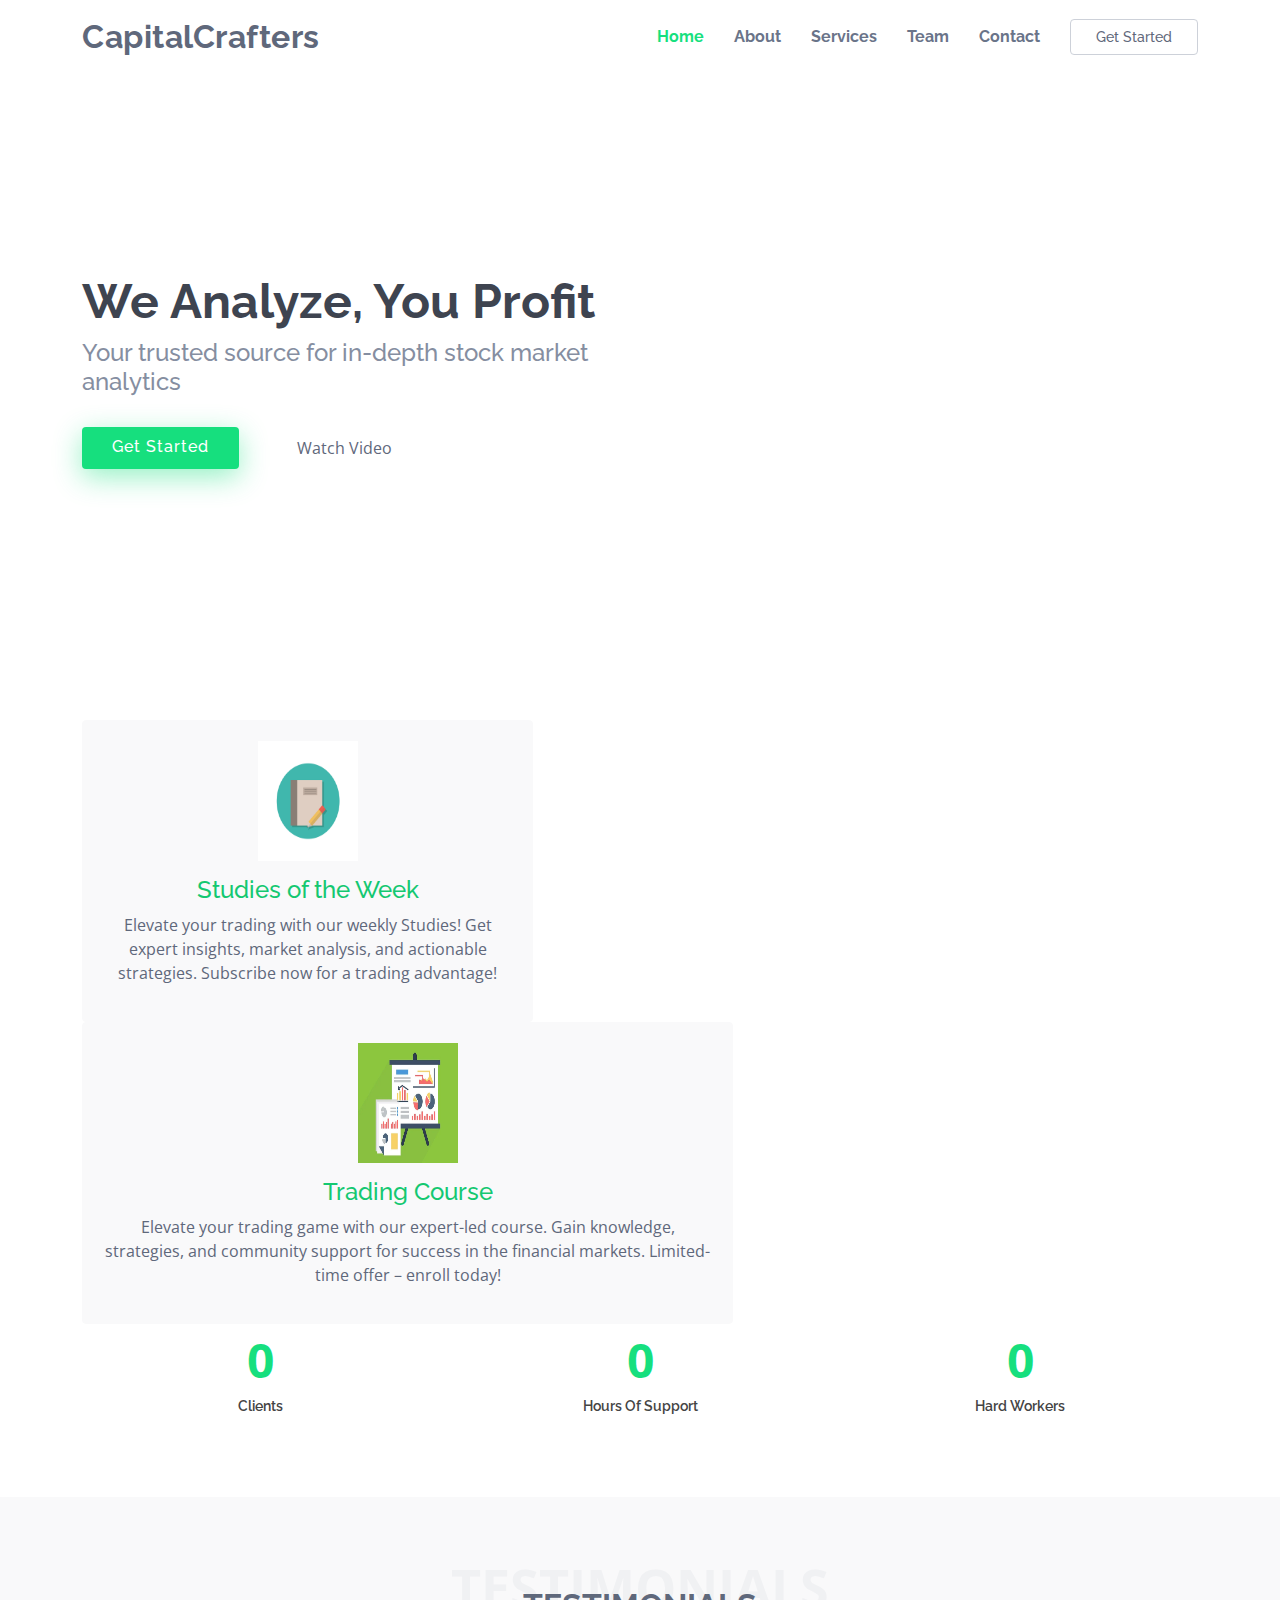
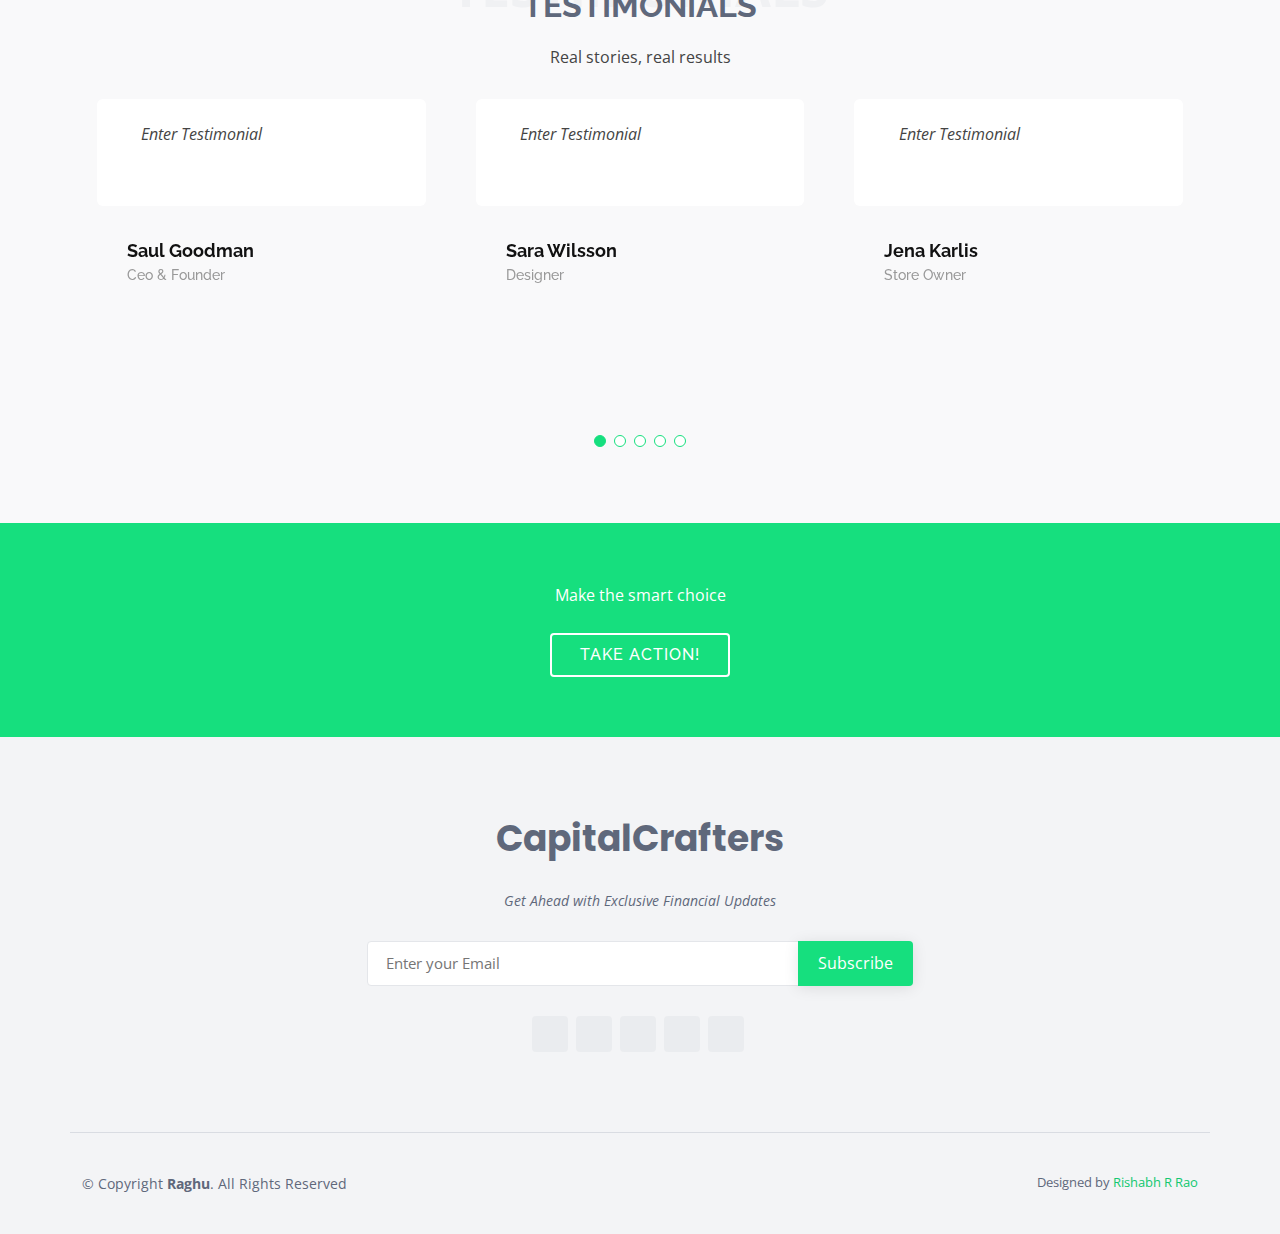
==== index.html @ 529729ec "Update index.html" ====
<!DOCTYPE html>
                    <html lang="en">
                    
                    <head>
                      <meta charset="utf-8">
                      <meta content="width=device-width, initial-scale=1.0" name="viewport">
                    
                      <title>Capital Crafters</title>
                      <meta content="" name="description">
                      <meta content="" name="keywords">
                    
                      <!-- Favicons -->
                      <link href="assets/img/favicon.png" rel="icon">
                      <link href="assets/img/apple-touch-icon.png" rel="apple-touch-icon">
                    
                      <!-- Google Fonts -->
                      <link href="https://fonts.googleapis.com/css?family=Open+Sans:300,300i,400,400i,600,600i,700,700i|Raleway:300,300i,400,400i,500,500i,600,600i,700,700i|Poppins:300,300i,400,400i,500,500i,600,600i,700,700i" rel="stylesheet">
                    
                      <!-- Vendor CSS Files -->
                      <link href="https://rishabhrrao.github.io/bootstrap.css" rel="stylesheet">
                      <link href="https://rishabhrrao.github.io/bootstrap-icons.css" rel="stylesheet">
                      <link href="https://rishabhrrao.github.io/boxicons.min.css" rel="stylesheet">
                      <link href="https://rishabhrrao.github.io/glightbox.min.css" rel="stylesheet">
                      <link href="https://rishabhrrao.github.io/swiper-bundle.min.css" rel="stylesheet">
                    
                      <!-- Template Main CSS File -->
                      <link href="https://rishabhrrao.github.io/app.css" rel="stylesheet">
                    
                    
                    </head>
                    
                    <body>
                    
                      <!-- ======= Header ======= -->
                      <header id="header" class="fixed-top">
                        <div class="container d-flex align-items-center justify-content-between">
                    
                          <h1 class="logo"><a href="rishabhrrao.github.io">CapitalCrafters</a></h1>
                          <!-- Uncomment below if you prefer to use an image logo -->
                          <nav id="navbar" class="navbar">
                            <ul>
                              <li><a class="nav-link scrollto active" href="#hero">Home</a></li>
                              <li><a class="nav-link scrollto" href="https://rishabhrrao.github.io/aboutus.html">About</a></li>
                              <li><a class="nav-link scrollto" href="https://rishabhrrao.github.io/services.html">Services</a></li>
                              <li><a class="nav-link scrollto" href="https://rishabhrrao.github.io/team.html">Team</a></li>
                              <li><a class="nav-link scrollto" href="https://rishabhrrao.github.io/contact.html">Contact</a></li>
                              <li><a class="getstarted scrollto" href="https://rishabhrrao.github.io/services.html">Get Started</a></li>
                            </ul>
                            <i class="bi bi-list mobile-nav-toggle"></i>
                          </nav><!-- .navbar -->
                    
                        </div>
                      </header><!-- End Header -->
                    
                      <!-- ======= Hero Section ======= -->
                      <section id="hero" class="d-flex align-items-center">
                    
                        <div class="container">
                          <div class="row">
                            <div class="col-lg-6 pt-5 pt-lg-0 order-2 order-lg-1 d-flex flex-column justify-content-center">
                              <h1>We Analyze, You Profit</h1>
                              <h2>Your trusted source for in-depth stock market analytics</h2>
                              <div class="d-flex">
                                <a href="https://rishabhrrao.github.io/services.html" class="btn-get-started scrollto">Get Started</a>
                                <a href="https://www.youtube.com/watch?v=jDDaplaOz7Q" class="glightbox btn-watch-video"><i class="bi bi-play-circle"></i><span>Watch Video</span></a>
                              </div>
                            </div>
                            <div class="col-lg-6 order-1 order-lg-2 hero-img">
                              <img src="assets/img/hero-img.png" class="img-fluid animated" alt="">
                            </div>
                          </div>
                        </div>
                    
                      </section><!-- End Hero -->
                    
                      <main id="main">
                    
                         <!-- ======= Featured Services Section ======= -->
                        <section id="featured-services" class="featured-services">
                          <div class="container">
                    
                            <div class="row">
                              <div class="col-lg-5 col-md-6 ">
                                <center>
                                <div class="icon-box">
                                  <div class="icon"><img src="STUDY.png" alt="" width="100" height="120"></i></div>
                                  <h4><a href="https://rishabhrrao.github.io/Study.html">Studies of the Week</a></h4>
                                  <p>Elevate your trading with our weekly Studies! Get expert insights, market analysis, and actionable strategies. Subscribe now for a trading advantage!</p>
                              </center>
                                </div>
                              </div>
                    
                              <div class="col-lg-7 col-md-6 mt-10 mt-md-0">
                                <div class="icon-box">
                                  <center>
                                  <div class="icon"><img src="Course.png" alt="" width="100" height="120"></i></div>
                                  <h4><a href="https://rishabhrrao.github.io/Course.html">Trading Course</a></h4>
                                  <p>Elevate your trading game with our expert-led course. Gain knowledge, strategies, and community support for success in the financial markets. Limited-time offer – enroll today!</p>
                               </center>
                                </div>
                              </div>
                    
                          </div>
                        </section><!-- End Featured Services Section -->
                    
                        <!-- ======= Counts Section ======= -->
                        <section id="counts" class="counts">
                          <div class="container">
                    
                            <div class="row counters">
                    
                              <div class="col-lg-4 col-6 text-center">
                                <span data-purecounter-start="0" data-purecounter-end="1" data-purecounter-duration="1" class="purecounter"></span>
                                <p>Clients</p>
                              </div>
                              <div class="col-lg-4 col-6 text-center">
                                <span data-purecounter-start="0" data-purecounter-end="0" data-purecounter-duration="1" class="purecounter"></span>
                                <p>Hours Of Support</p>
                              </div>
                    
                              <div class="col-lg-4 col-6 text-center">
                                <span data-purecounter-start="0" data-purecounter-end="3" data-purecounter-duration="1" class="purecounter"></span>
                                <p>Hard Workers</p>
                              </div>
                    
                            </div>
                    
                          </div>
                        </section><!-- End Counts Section -->
                        <!-- ======= Testimonials Section ======= -->
                        <section id="testimonials" class="testimonials section-bg">
                          <div class="container">
                    
                            <div class="section-title">
                              <span>Testimonials</span>
                              <h2>Testimonials</h2>
                              <p>Real stories, real results</p>
                            </div>
                    
                            <div class="testimonials-slider swiper" data-aos="fade-up" data-aos-delay="100">
                              <div class="swiper-wrapper">
                    
                                <div class="swiper-slide">
                                  <div class="testimonial-item">
                                    <p>
                                      <i class="bx bxs-quote-alt-left quote-icon-left"></i>
                                      Enter Testimonial 
                                      <i class="bx bxs-quote-alt-right quote-icon-right"></i>
                                    </p>
                                    <img src="assets/img/testimonials/testimonials-1.jpg" class="testimonial-img" alt="">
                                    <h3>Saul Goodman</h3>
                                    <h4>Ceo &amp; Founder</h4>
                                  </div>
                                </div><!-- End testimonial item -->
                    
                                <div class="swiper-slide">
                                  <div class="testimonial-item">
                                    <p>
                                      <i class="bx bxs-quote-alt-left quote-icon-left"></i>
                                      Enter Testimonial 
                                      <i class="bx bxs-quote-alt-right quote-icon-right"></i>
                                    </p>
                                    <img src="assets/img/testimonials/testimonials-2.jpg" class="testimonial-img" alt="">
                                    <h3>Sara Wilsson</h3>
                                    <h4>Designer</h4>
                                  </div>
                                </div><!-- End testimonial item -->
                    
                                <div class="swiper-slide">
                                  <div class="testimonial-item">
                                    <p>
                                      <i class="bx bxs-quote-alt-left quote-icon-left"></i>
                                      Enter Testimonial 
                                      <i class="bx bxs-quote-alt-right quote-icon-right"></i>
                                    </p>
                                    <img src="assets/img/testimonials/testimonials-3.jpg" class="testimonial-img" alt="">
                                    <h3>Jena Karlis</h3>
                                    <h4>Store Owner</h4>
                                  </div>
                                </div><!-- End testimonial item -->
                    
                                <div class="swiper-slide">
                                  <div class="testimonial-item">
                                    <p>
                                      <i class="bx bxs-quote-alt-left quote-icon-left"></i>
                                      Enter Testimonial 
                                      <i class="bx bxs-quote-alt-right quote-icon-right"></i>
                                    </p>
                                    <img src="assets/img/testimonials/testimonials-4.jpg" class="testimonial-img" alt="">
                                    <h3>Matt Brandon</h3>
                                    <h4>Freelancer</h4>
                                  </div>
                                </div><!-- End testimonial item -->
                    
                                <div class="swiper-slide">
                                  <div class="testimonial-item">
                                    <p>
                                      <i class="bx bxs-quote-alt-left quote-icon-left"></i>
                                      Enter Testimonial 
                                      <i class="bx bxs-quote-alt-right quote-icon-right"></i>
                                    </p>
                                    <img src="assets/img/testimonials/testimonials-5.jpg" class="testimonial-img" alt="">
                                    <h3>John Larson</h3>
                                    <h4>Entrepreneur</h4>
                                  </div>
                                </div><!-- End testimonial item -->
                    
                              </div>
                              <div class="swiper-pagination"></div>
                            </div>
                    
                          </div>
                        </section><!-- End Testimonials Section -->
                    
                        <!-- ======= Cta Section ======= -->
                        <section id="cta" class="cta">
                          <div class="container">
                    
                            <div class="text-center">
                              <p>Make the smart choice</p>
                              <a class="cta-btn" href="https://rishabhrrao.github.io/services.html">Take action!</a>
                            </div>
                    
                          </div>
                        </section><!-- End Cta Section -->
                      </main><!-- End #main -->
                    
                      <!-- ======= Footer ======= -->
                      <footer id="footer">
                    
                        <div class="footer-top">
                    
                          <div class="container">
                    
                            <div class="row  justify-content-center">
                              <div class="col-lg-6">
                                <h3>CapitalCrafters</h3>
                                <p>Get Ahead with Exclusive Financial Updates</p>
                              </div>
                            </div>
                    
                            <div class="row footer-newsletter justify-content-center">
                              <div class="col-lg-6">
                                <form action="" method="post">
                                  <input type="email" name="email" placeholder="Enter your Email"><input type="submit" value="Subscribe">
                                </form>
                              </div>
                            </div>
                    
                            <div class="social-links">
                              <a href="#" class="twitter"><i class="bx bxl-twitter"></i></a>
                              <a href="#" class="facebook"><i class="bx bxl-facebook"></i></a>
                              <a href="#" class="instagram"><i class="bx bxl-instagram"></i></a>
                              <a href="#" class="google-plus"><i class="bx bxl-skype"></i></a>
                              <a href="#" class="linkedin"><i class="bx bxl-linkedin"></i></a>
                            </div>
                    
                          </div>
                        </div>
                    
                        <div class="container footer-bottom clearfix">
                          <div class="copyright">
                            &copy; Copyright <strong><span>Raghu</span></strong>. All Rights Reserved
                          </div>
                          <div class="credits">
                            Designed by <a href="https://Instagram.com/Rishabhrrao">Rishabh R Rao</a>
                          </div>
                        </div>
                      </footer><!-- End Footer -->
                    
                      <a href="#" class="back-to-top d-flex align-items-center justify-content-center"><i class="bi bi-arrow-up-short"></i></a>
                    
                      <!-- Vendor JS Files -->
                      <script src="https://rishabhrrao.github.io/purecounter_vanilla.js"></script>
                      <script src="https://rishabhrrao.github.io/bootstrap.bundle.min.js"></script>
                      <script src="https://rishabhrrao.github.io/glightbox.min.js"></script>
                      <script src="https://rishabhrrao.github.io/isotope.pkgd.min.js"></script>
                      <script src="https://rishabhrrao.github.io/swiper-bundle.min.js"></script>
                      <script src="https://rishabhrrao.github.io/validate.js"></script>
                    
                      <!-- Template Main JS File -->
                      <script src="https://rishabhrrao.github.io/app.js"></script>
                    
                    
      

</body>
</html>
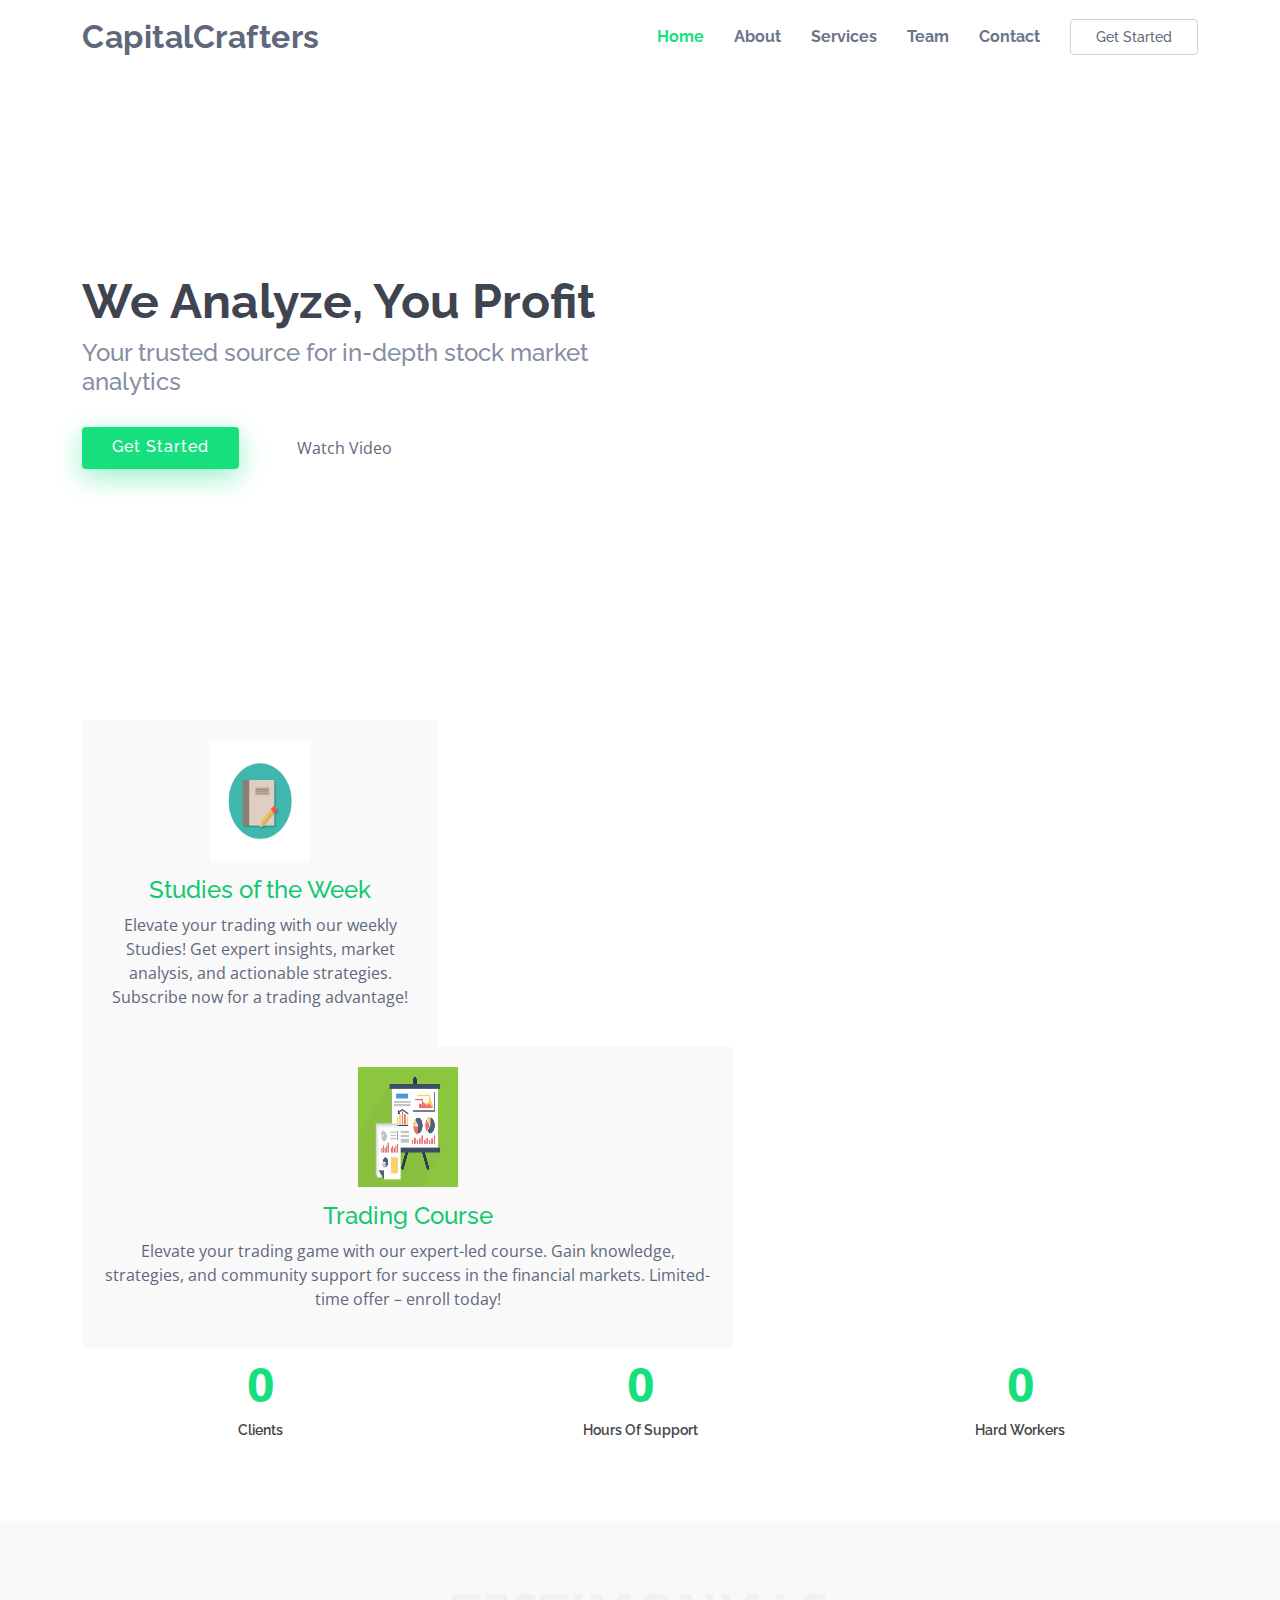
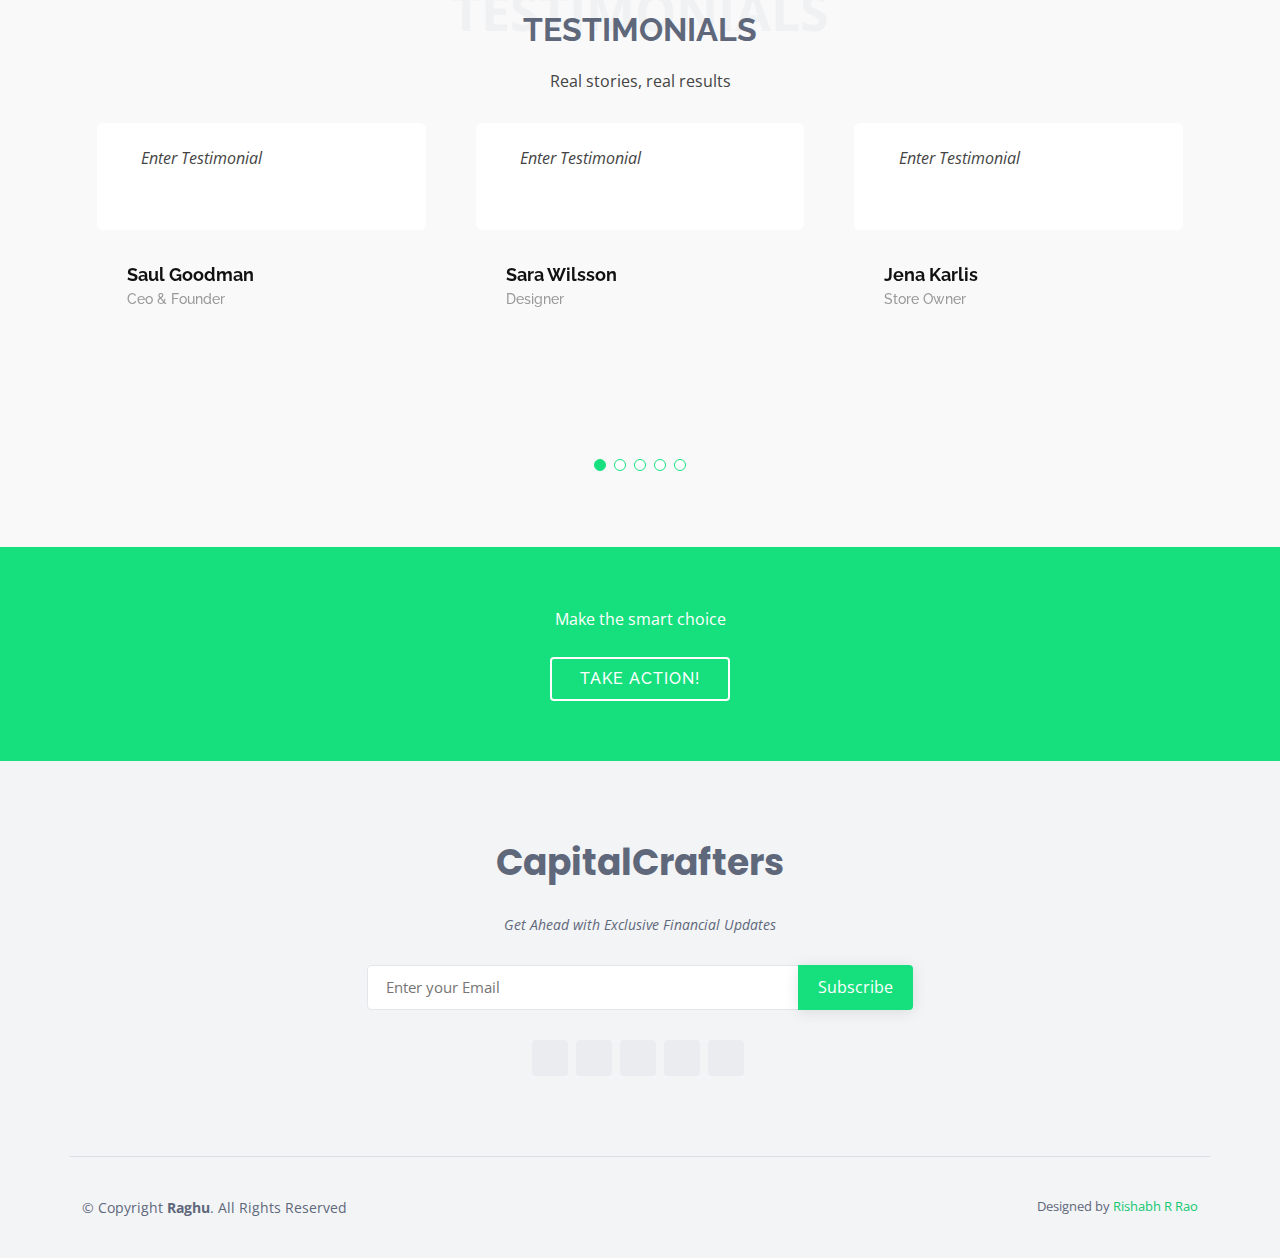
==== commit c09244ba: "Update index.html" ====
--- a/index.html
+++ b/index.html
@@ -80,7 +80,7 @@
                           <div class="container">
                     
                             <div class="row">
-                              <div class="col-lg-5 col-md-6 ">
+                              <div class="col-lg-4 col-md-6 ">
                                 <center>
                                 <div class="icon-box">
                                   <div class="icon"><img src="STUDY.png" alt="" width="100" height="120"></i></div>
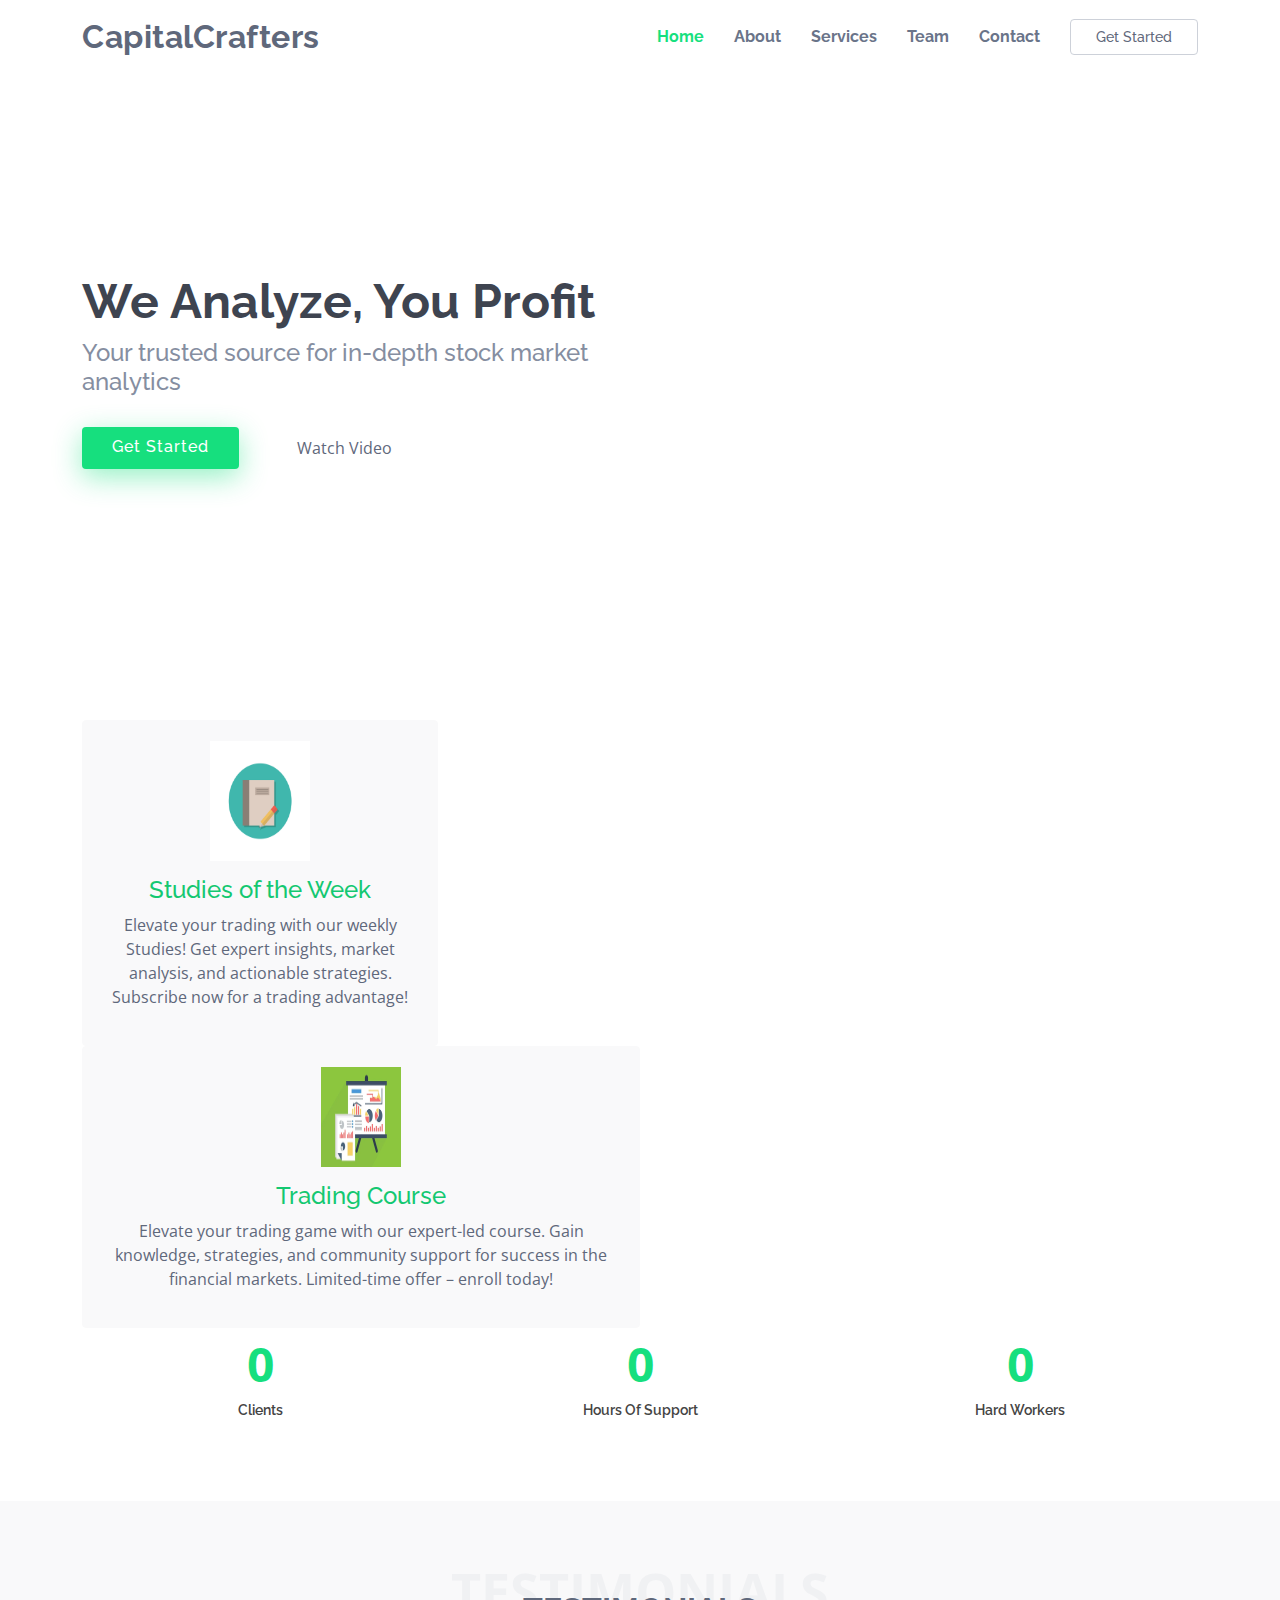
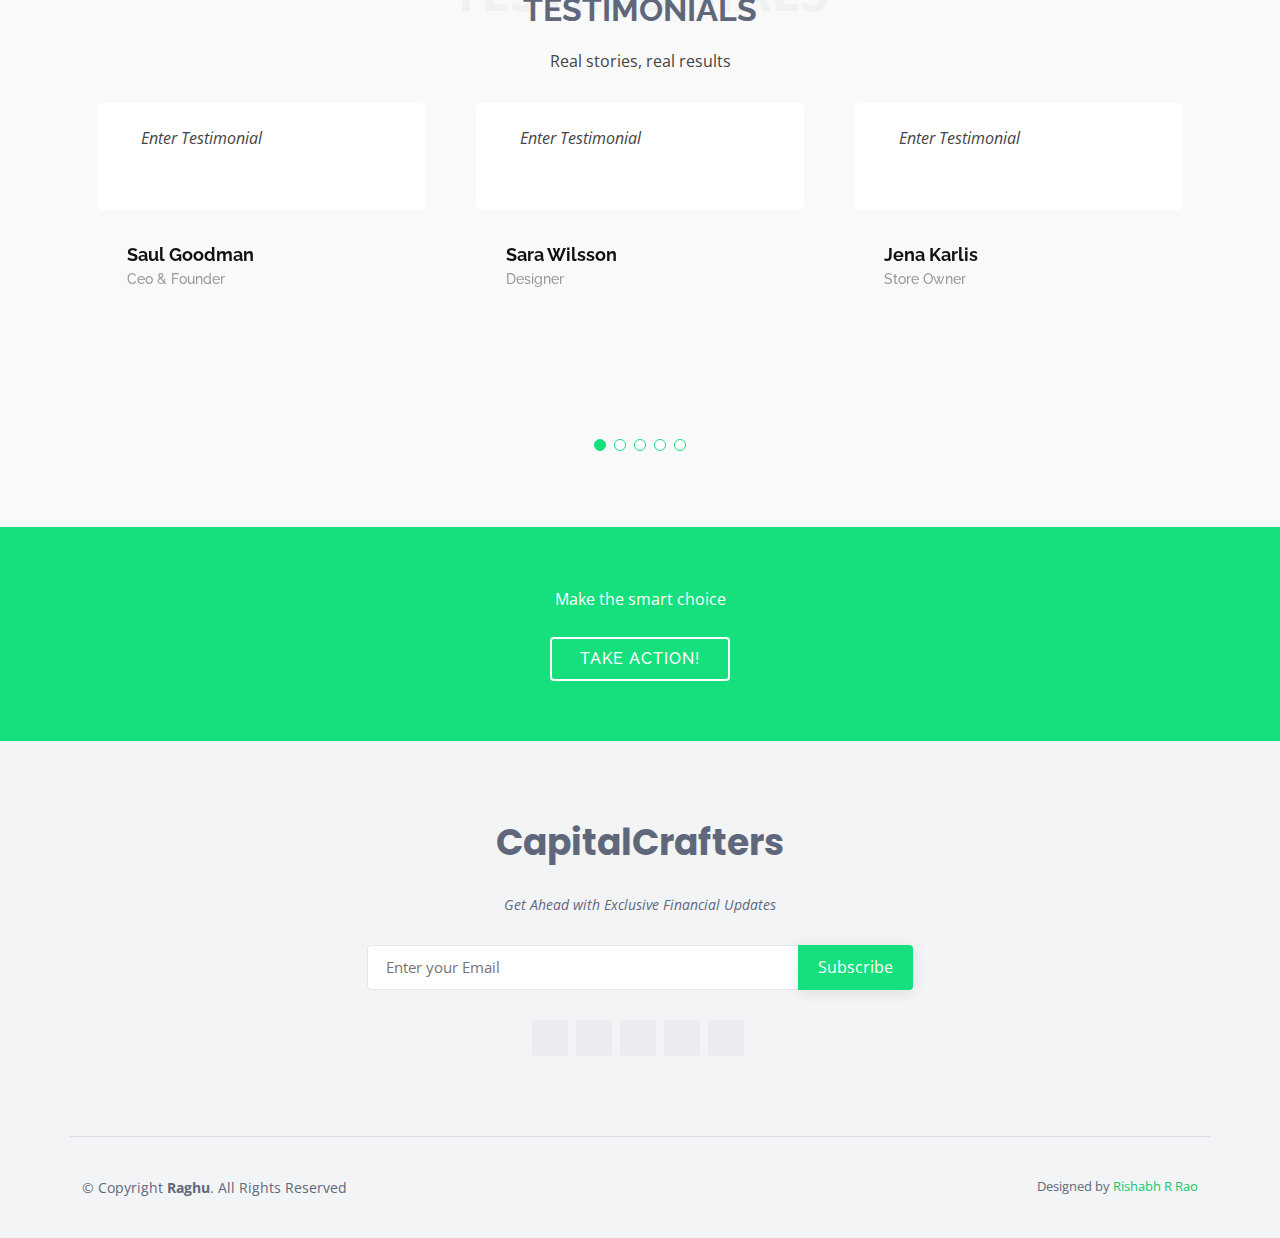
==== commit 55d0fb05: "Update index.html" ====
--- a/index.html
+++ b/index.html
@@ -80,7 +80,7 @@
                           <div class="container">
                     
                             <div class="row">
-                              <div class="col-lg-4 col-md-6 ">
+                              <div class="col-lg-4 col-md-5 ">
                                 <center>
                                 <div class="icon-box">
                                   <div class="icon"><img src="STUDY.png" alt="" width="100" height="120"></i></div>
@@ -90,10 +90,10 @@
                                 </div>
                               </div>
                     
-                              <div class="col-lg-7 col-md-6 mt-10 mt-md-0">
+                              <div class="col-lg-6 col-md-6 mt-10 mt-md-0">
                                 <div class="icon-box">
                                   <center>
-                                  <div class="icon"><img src="Course.png" alt="" width="100" height="120"></i></div>
+                                  <div class="icon"><img src="Course.png" alt="" width="80" height="100"></i></div>
                                   <h4><a href="https://rishabhrrao.github.io/Course.html">Trading Course</a></h4>
                                   <p>Elevate your trading game with our expert-led course. Gain knowledge, strategies, and community support for success in the financial markets. Limited-time offer – enroll today!</p>
                                </center>
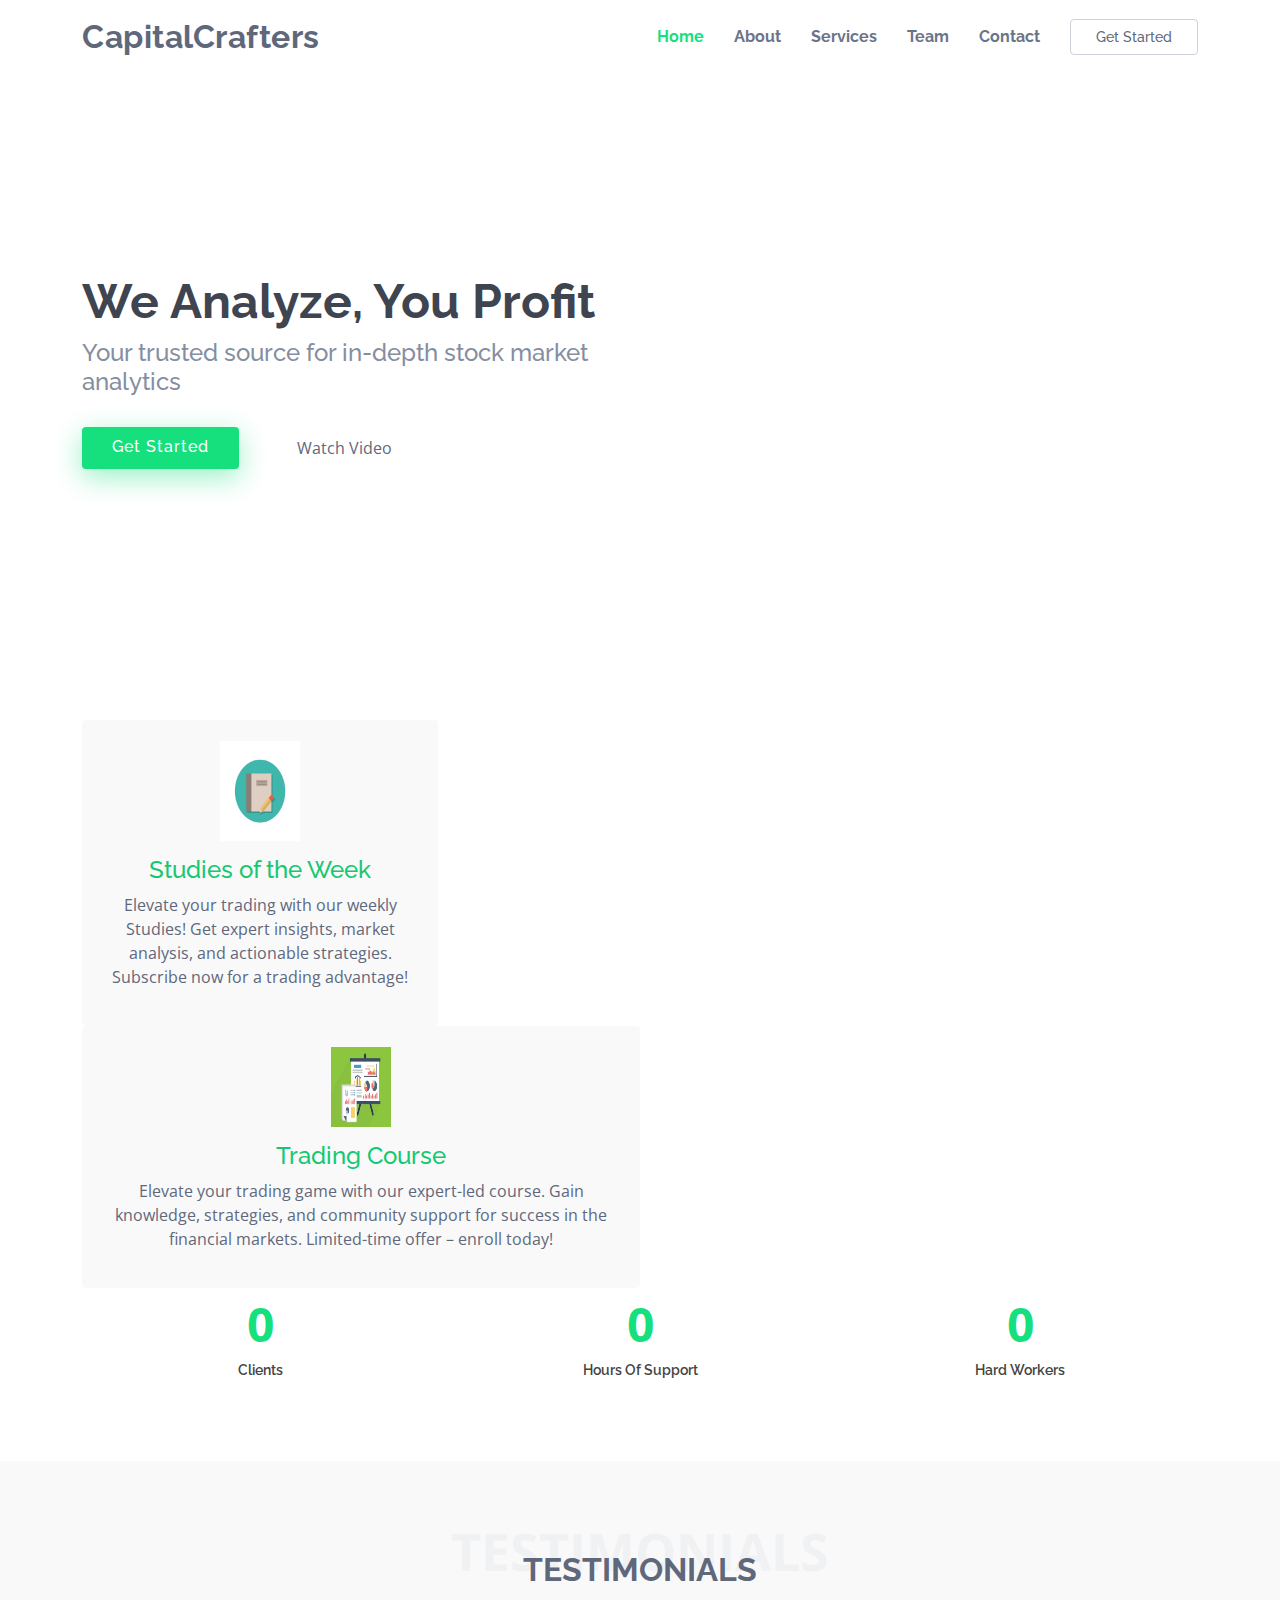
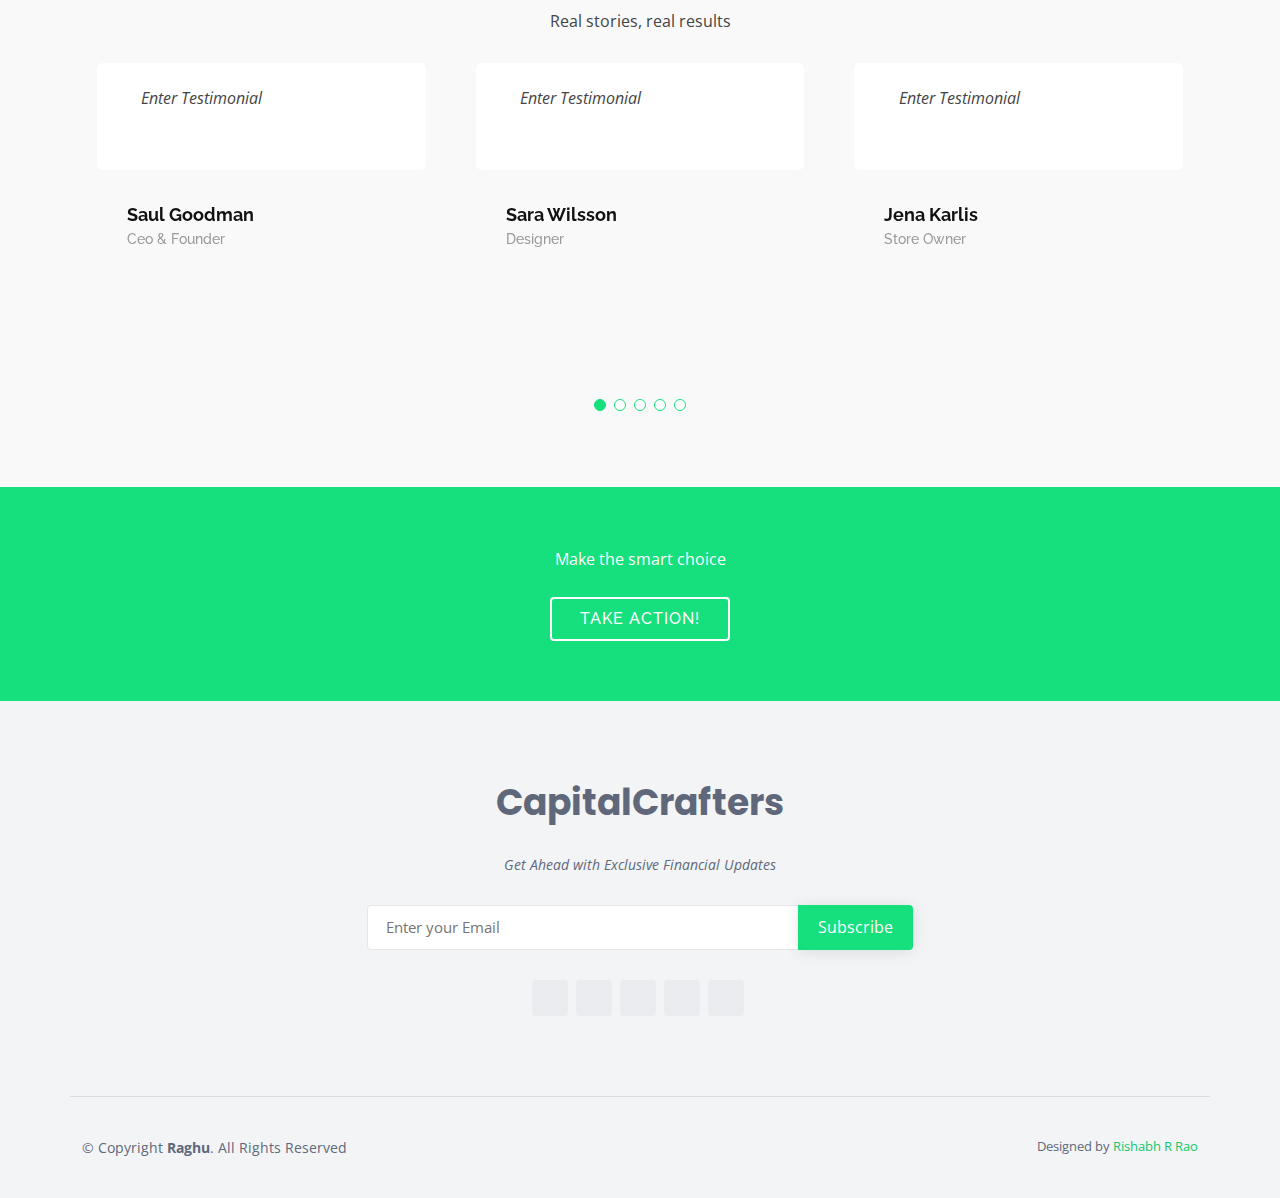
==== commit a5f71048: "Update index.html" ====
--- a/index.html
+++ b/index.html
@@ -83,7 +83,7 @@
                               <div class="col-lg-4 col-md-5 ">
                                 <center>
                                 <div class="icon-box">
-                                  <div class="icon"><img src="STUDY.png" alt="" width="100" height="120"></i></div>
+                                  <div class="icon"><img src="STUDY.png" alt="" width="80" height="100"></i></div>
                                   <h4><a href="https://rishabhrrao.github.io/Study.html">Studies of the Week</a></h4>
                                   <p>Elevate your trading with our weekly Studies! Get expert insights, market analysis, and actionable strategies. Subscribe now for a trading advantage!</p>
                               </center>
@@ -93,7 +93,7 @@
                               <div class="col-lg-6 col-md-6 mt-10 mt-md-0">
                                 <div class="icon-box">
                                   <center>
-                                  <div class="icon"><img src="Course.png" alt="" width="80" height="100"></i></div>
+                                  <div class="icon"><img src="Course.png" alt="" width="60" height="80"></i></div>
                                   <h4><a href="https://rishabhrrao.github.io/Course.html">Trading Course</a></h4>
                                   <p>Elevate your trading game with our expert-led course. Gain knowledge, strategies, and community support for success in the financial markets. Limited-time offer – enroll today!</p>
                                </center>
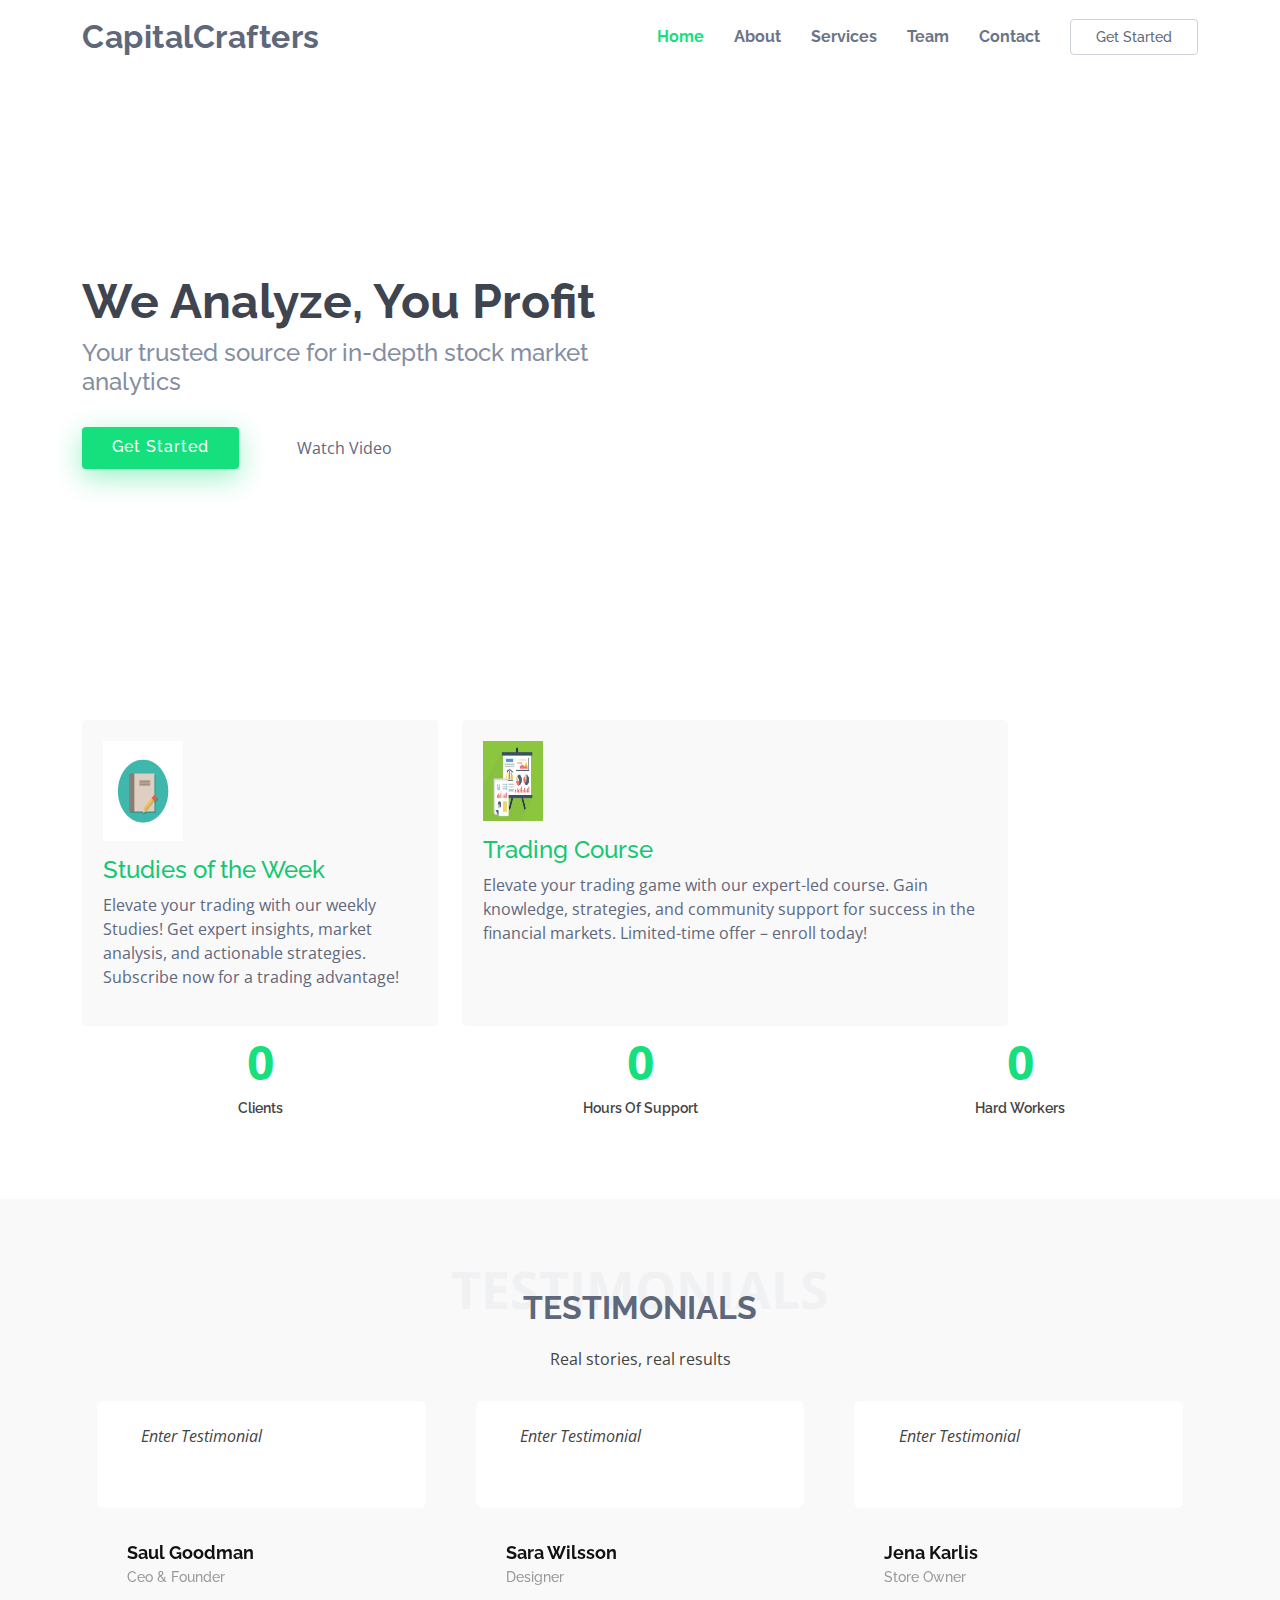
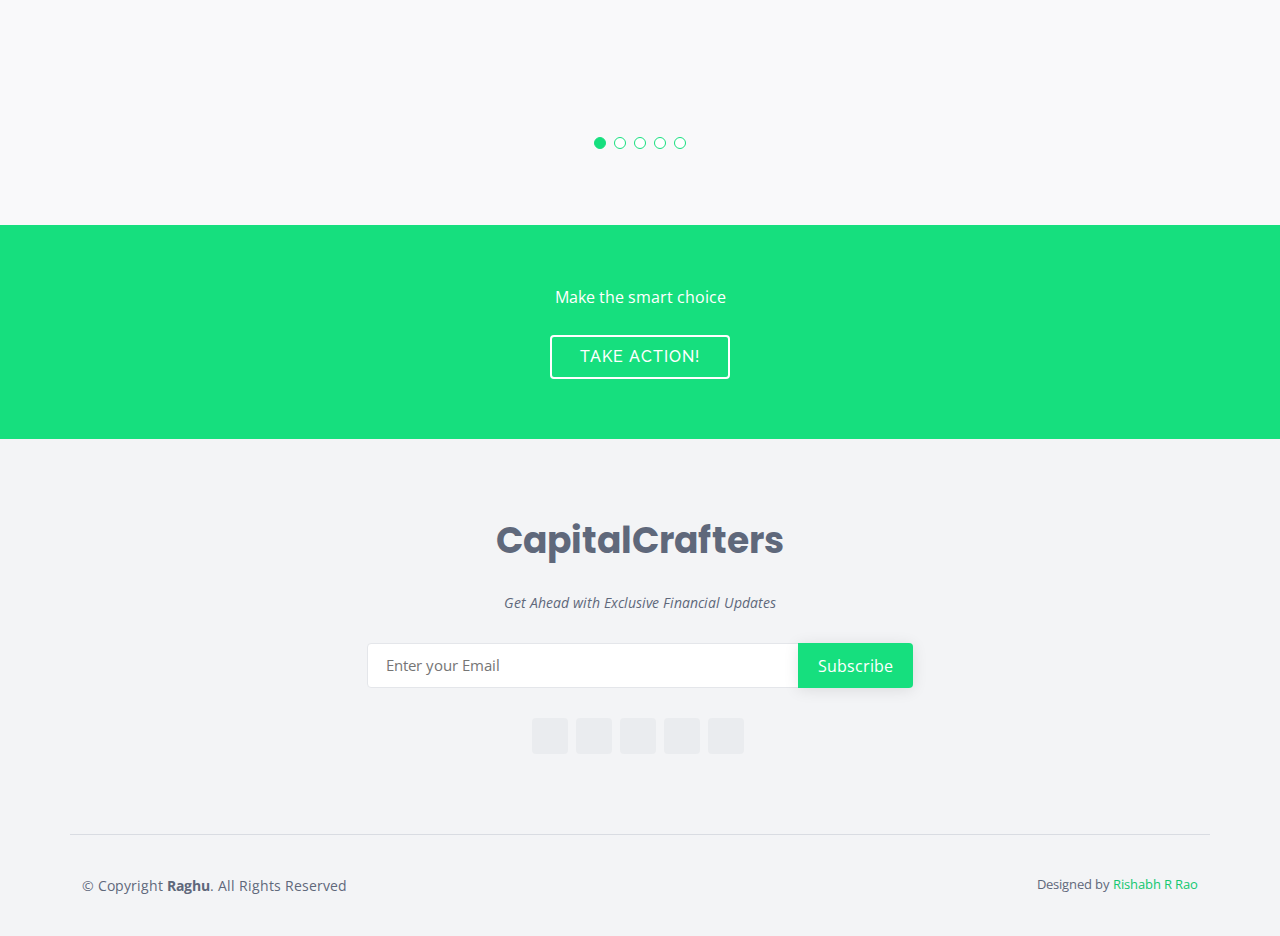
==== commit 961224cf: "Update index.html" ====
--- a/index.html
+++ b/index.html
@@ -81,22 +81,22 @@
                     
                             <div class="row">
                               <div class="col-lg-4 col-md-5 ">
-                                <center>
+      
                                 <div class="icon-box">
                                   <div class="icon"><img src="STUDY.png" alt="" width="80" height="100"></i></div>
                                   <h4><a href="https://rishabhrrao.github.io/Study.html">Studies of the Week</a></h4>
                                   <p>Elevate your trading with our weekly Studies! Get expert insights, market analysis, and actionable strategies. Subscribe now for a trading advantage!</p>
-                              </center>
+                             
                                 </div>
                               </div>
                     
                               <div class="col-lg-6 col-md-6 mt-10 mt-md-0">
                                 <div class="icon-box">
-                                  <center>
+                                  
                                   <div class="icon"><img src="Course.png" alt="" width="60" height="80"></i></div>
                                   <h4><a href="https://rishabhrrao.github.io/Course.html">Trading Course</a></h4>
                                   <p>Elevate your trading game with our expert-led course. Gain knowledge, strategies, and community support for success in the financial markets. Limited-time offer – enroll today!</p>
-                               </center>
+                             
                                 </div>
                               </div>
                     
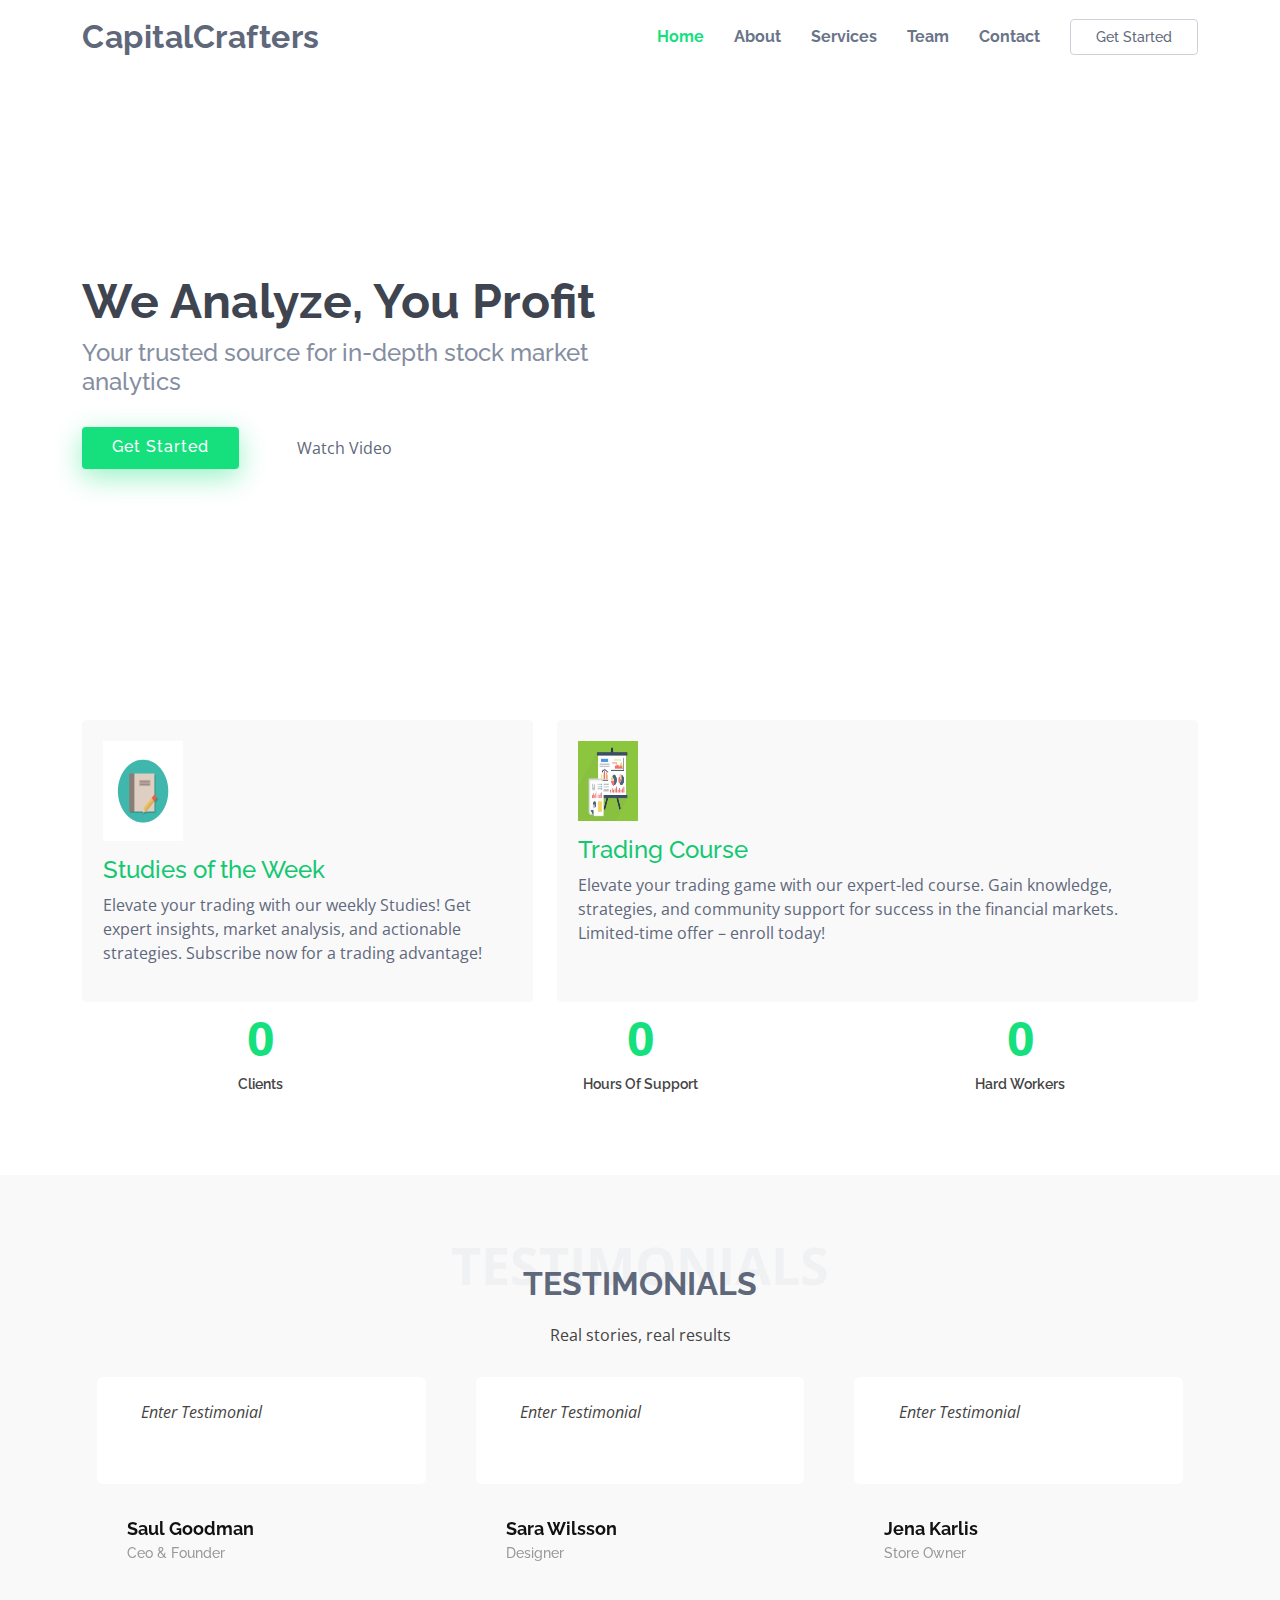
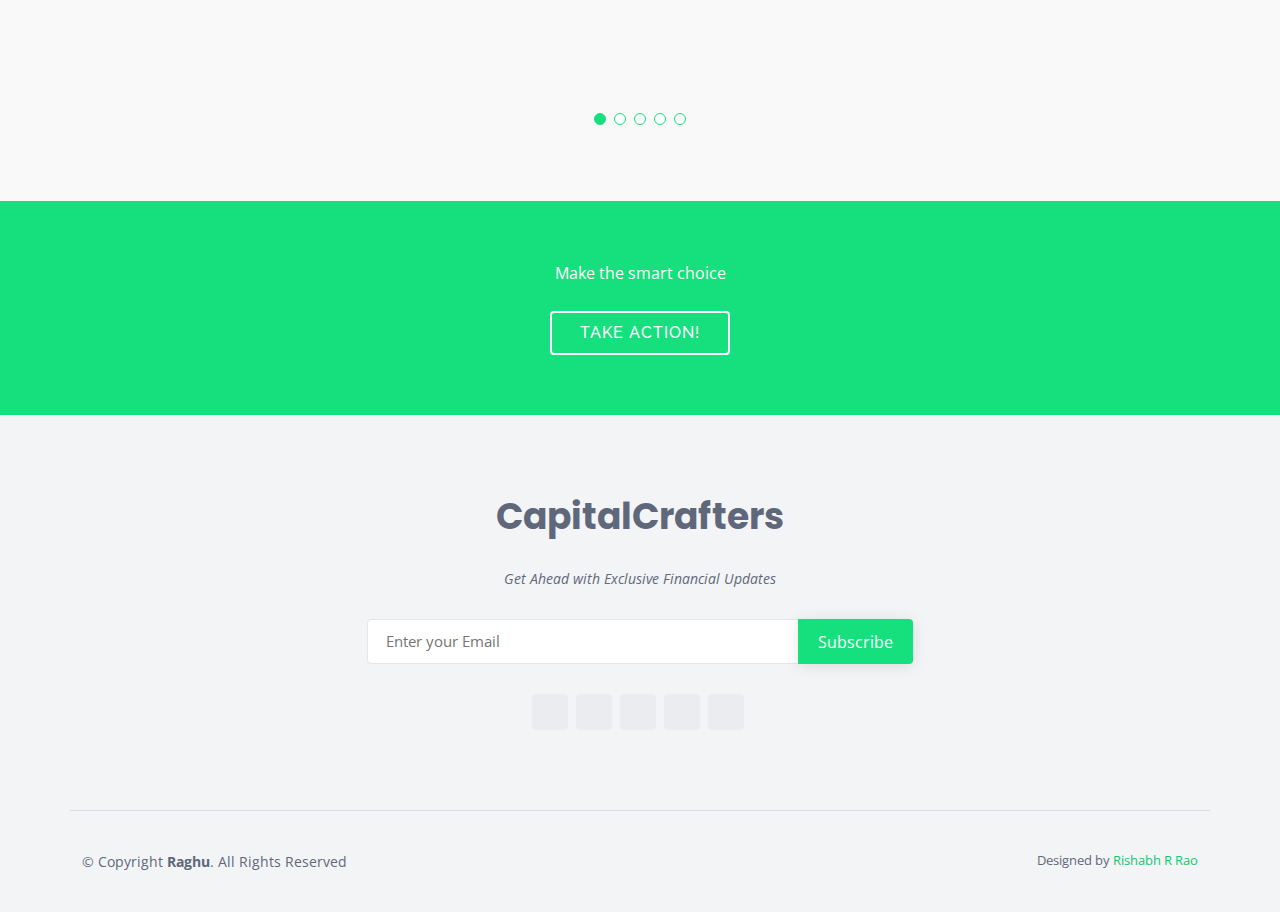
==== commit 9a1aa271: "Update index.html" ====
--- a/index.html
+++ b/index.html
@@ -80,7 +80,7 @@
                           <div class="container">
                     
                             <div class="row">
-                              <div class="col-lg-4 col-md-5 ">
+                              <div class="col-lg-5 col-md-5 ">
       
                                 <div class="icon-box">
                                   <div class="icon"><img src="STUDY.png" alt="" width="80" height="100"></i></div>
@@ -90,7 +90,7 @@
                                 </div>
                               </div>
                     
-                              <div class="col-lg-6 col-md-6 mt-10 mt-md-0">
+                              <div class="col-lg-7 col-md-6 mt-10 mt-md-0">
                                 <div class="icon-box">
                                   
                                   <div class="icon"><img src="Course.png" alt="" width="60" height="80"></i></div>
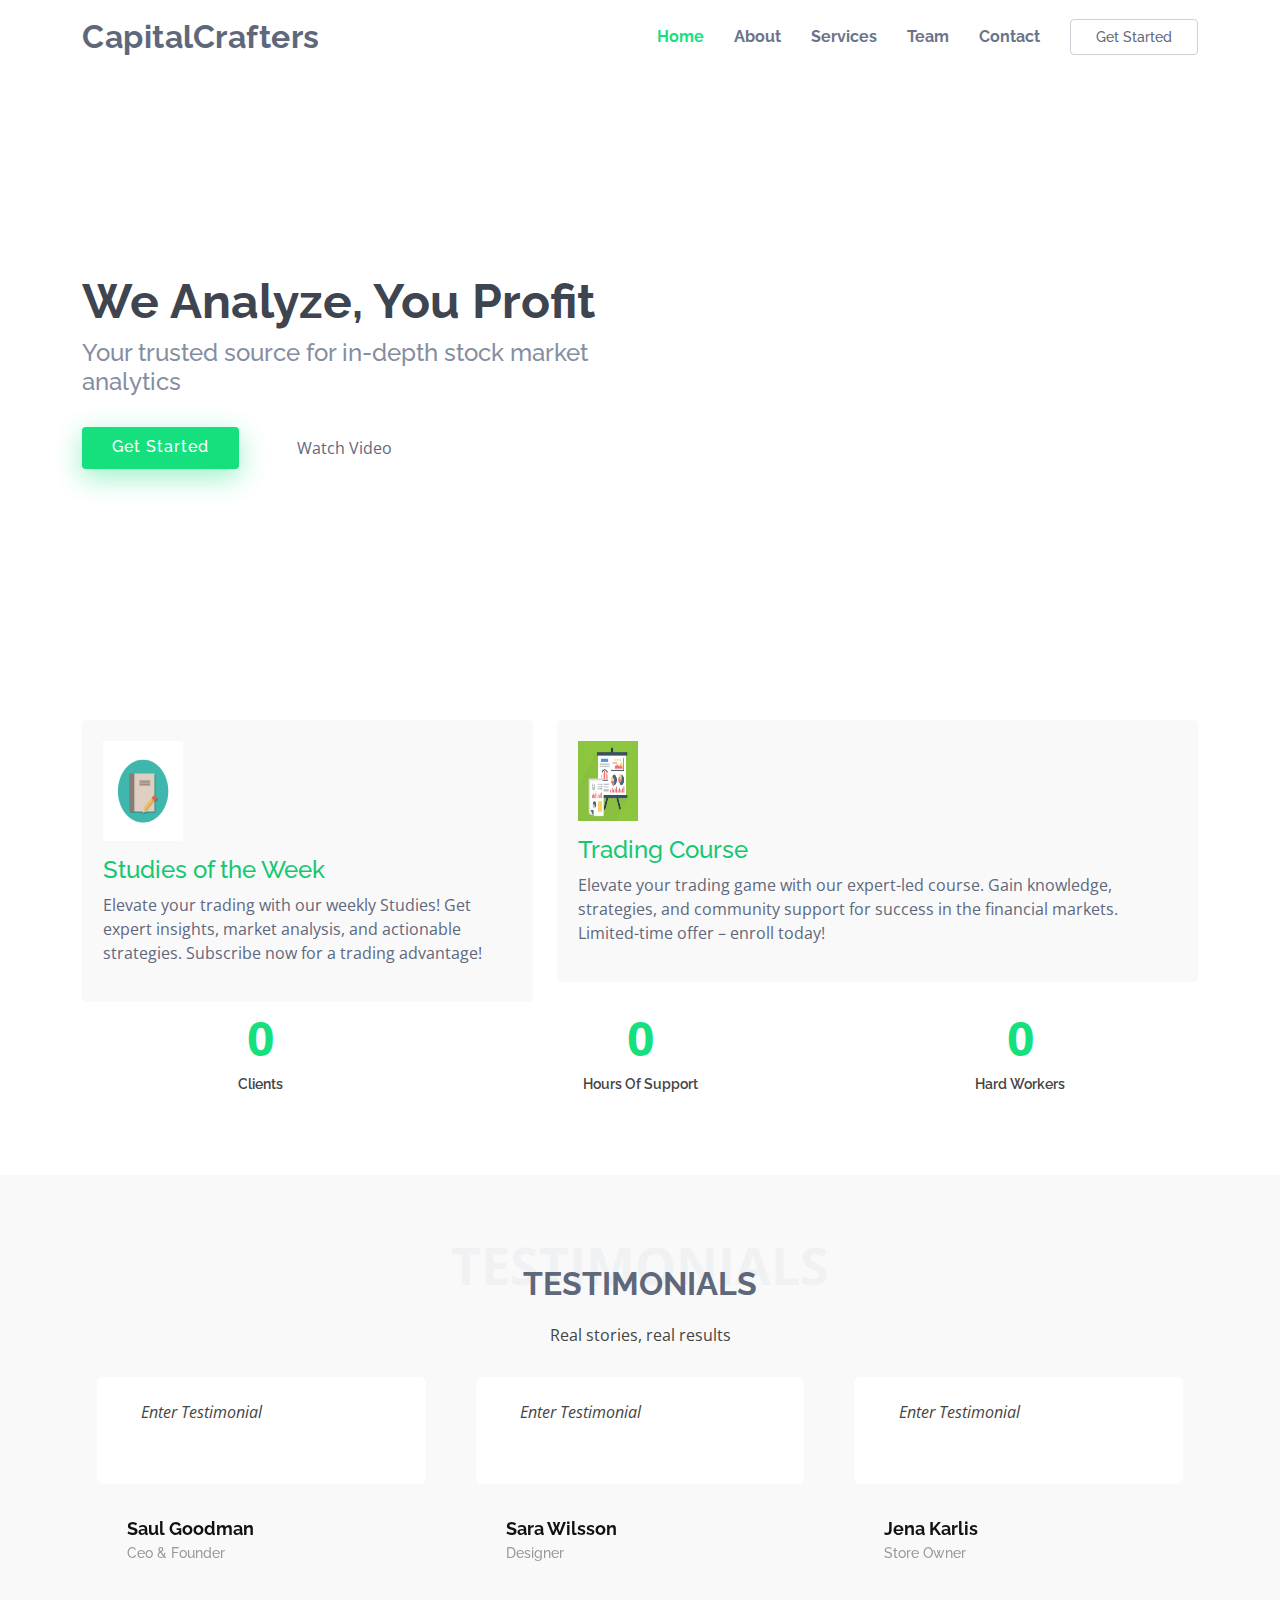
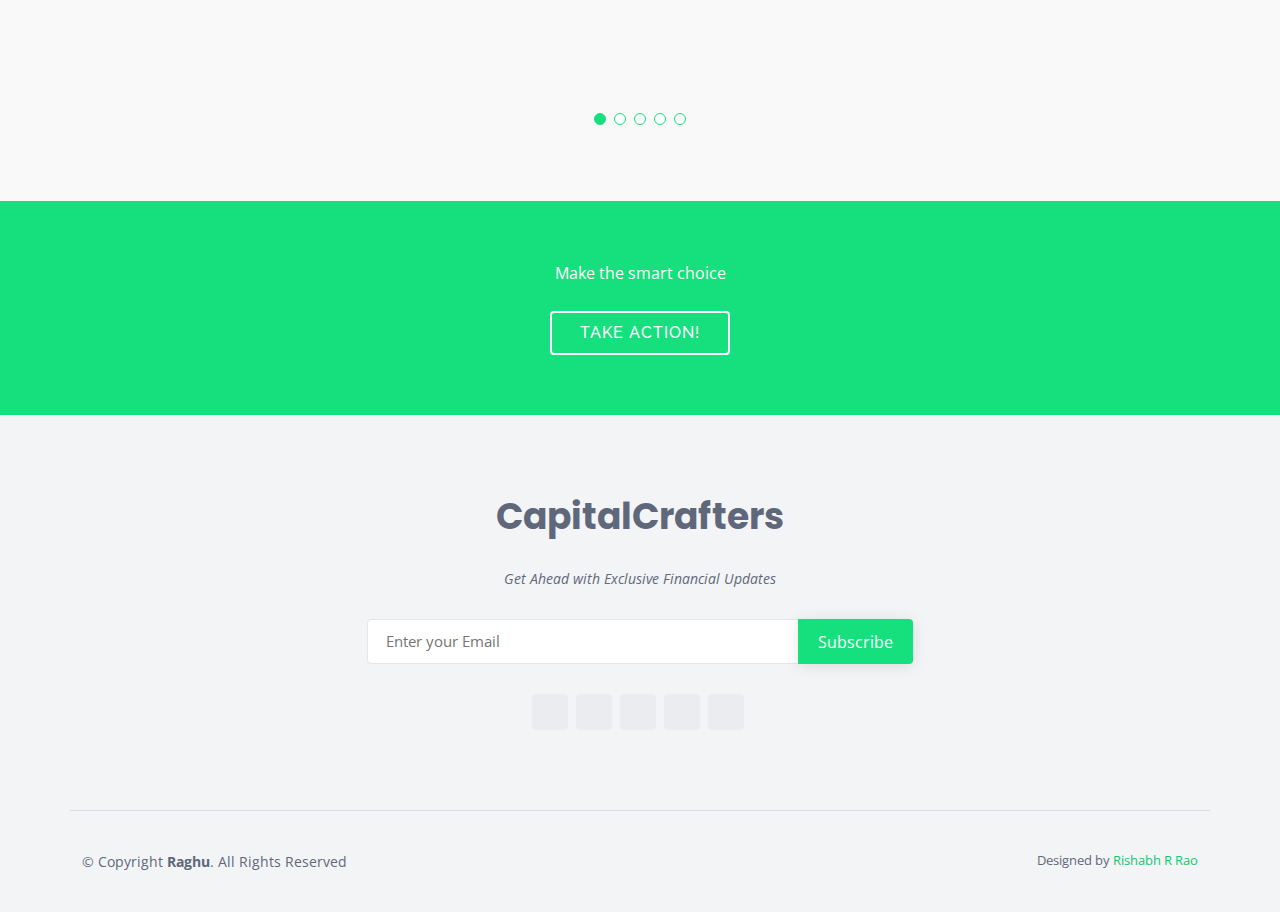
==== commit 651ef1cb: "Update index.html" ====
--- a/index.html
+++ b/index.html
@@ -81,7 +81,7 @@
                     
                             <div class="row">
                               <div class="col-lg-5 col-md-5 ">
-      
+                                <div class="center"> 
                                 <div class="icon-box">
                                   <div class="icon"><img src="STUDY.png" alt="" width="80" height="100"></i></div>
                                   <h4><a href="https://rishabhrrao.github.io/Study.html">Studies of the Week</a></h4>
@@ -89,8 +89,9 @@
                              
                                 </div>
                               </div>
-                    
+                              </div>
                               <div class="col-lg-7 col-md-6 mt-10 mt-md-0">
+                                <div class="center"> 
                                 <div class="icon-box">
                                   
                                   <div class="icon"><img src="Course.png" alt="" width="60" height="80"></i></div>
@@ -99,7 +100,7 @@
                              
                                 </div>
                               </div>
-                    
+                              </div>
                           </div>
                         </section><!-- End Featured Services Section -->
                     
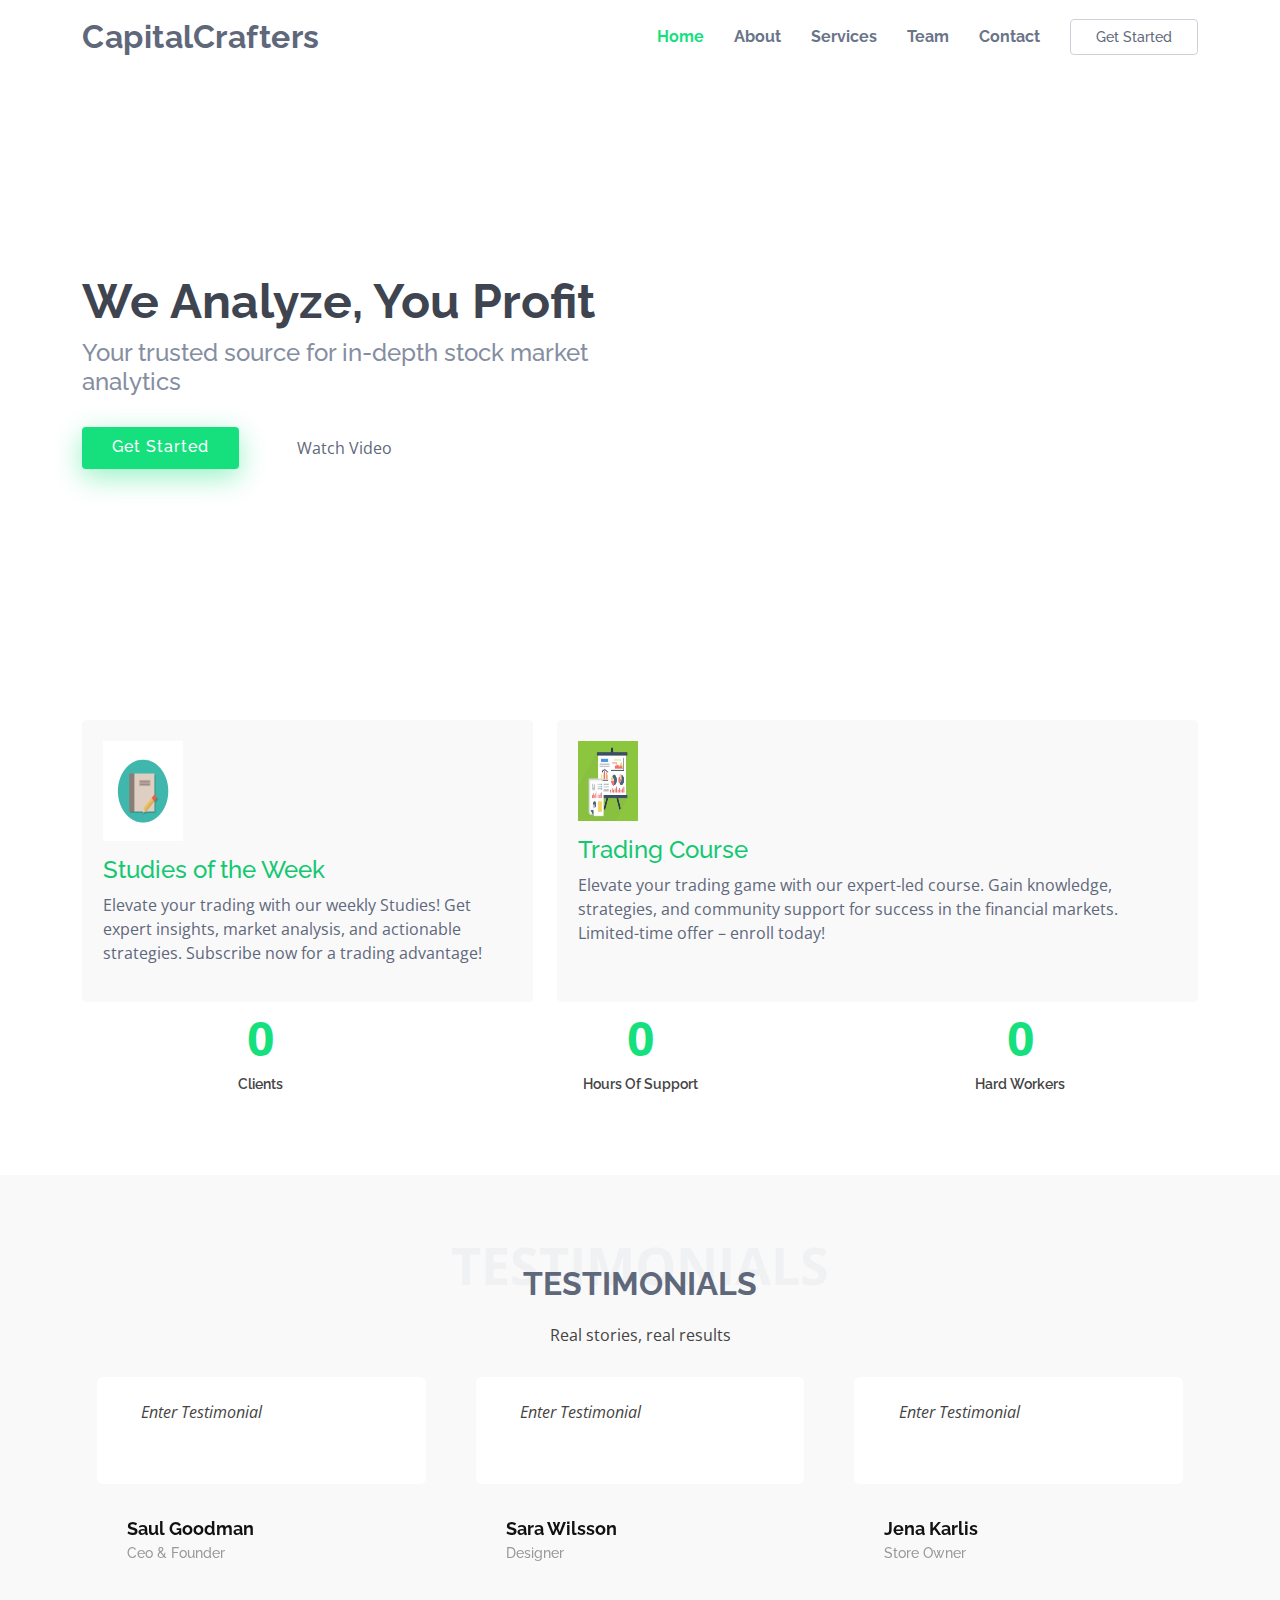
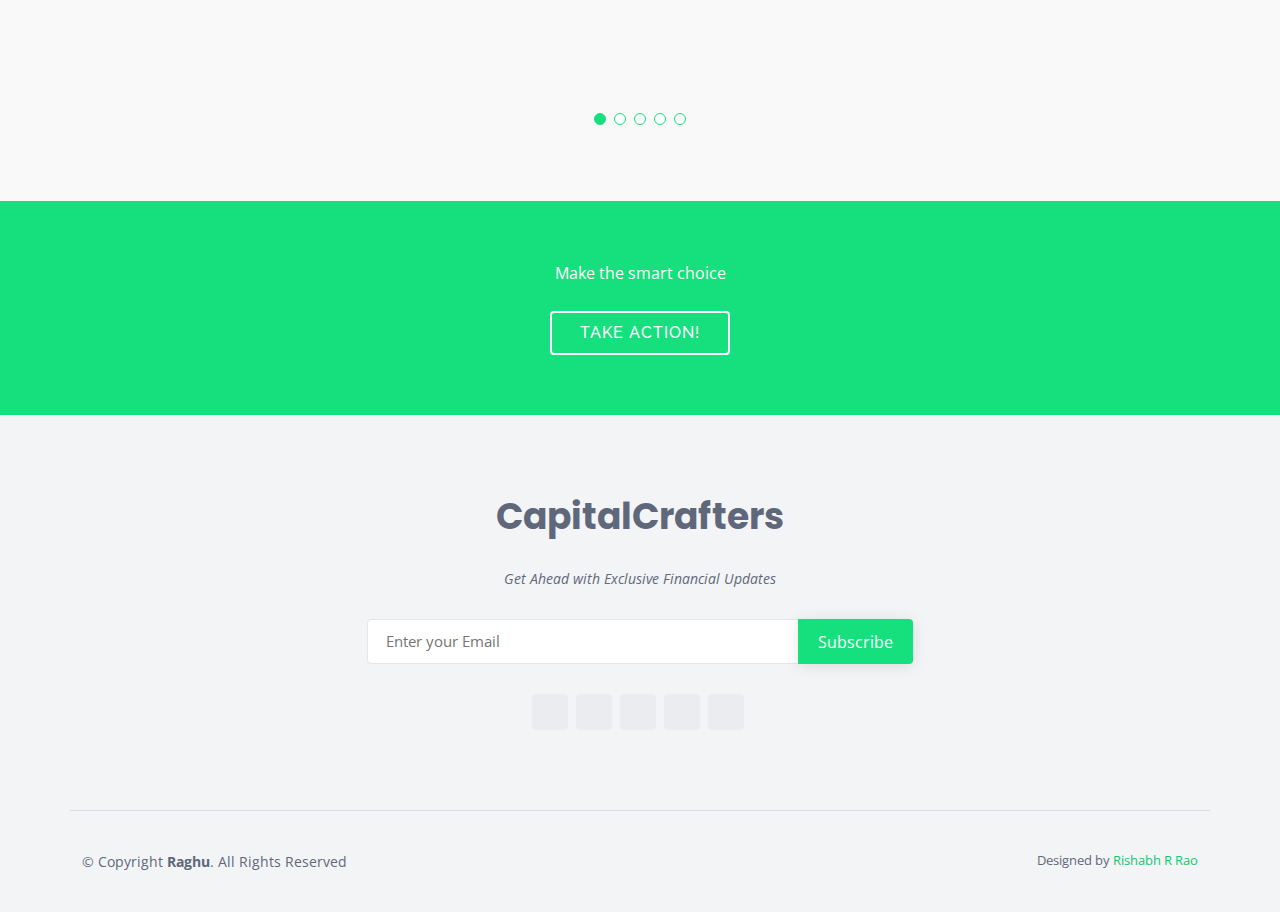
==== commit 841d25e1: "Update index.html" ====
--- a/index.html
+++ b/index.html
@@ -81,7 +81,7 @@
                     
                             <div class="row">
                               <div class="col-lg-5 col-md-5 ">
-                                <div class="center"> 
+                                
                                 <div class="icon-box">
                                   <div class="icon"><img src="STUDY.png" alt="" width="80" height="100"></i></div>
                                   <h4><a href="https://rishabhrrao.github.io/Study.html">Studies of the Week</a></h4>
@@ -89,9 +89,9 @@
                              
                                 </div>
                               </div>
-                              </div>
+                              
                               <div class="col-lg-7 col-md-6 mt-10 mt-md-0">
-                                <div class="center"> 
+                                
                                 <div class="icon-box">
                                   
                                   <div class="icon"><img src="Course.png" alt="" width="60" height="80"></i></div>
@@ -100,7 +100,7 @@
                              
                                 </div>
                               </div>
-                              </div>
+                             
                           </div>
                         </section><!-- End Featured Services Section -->
                     
